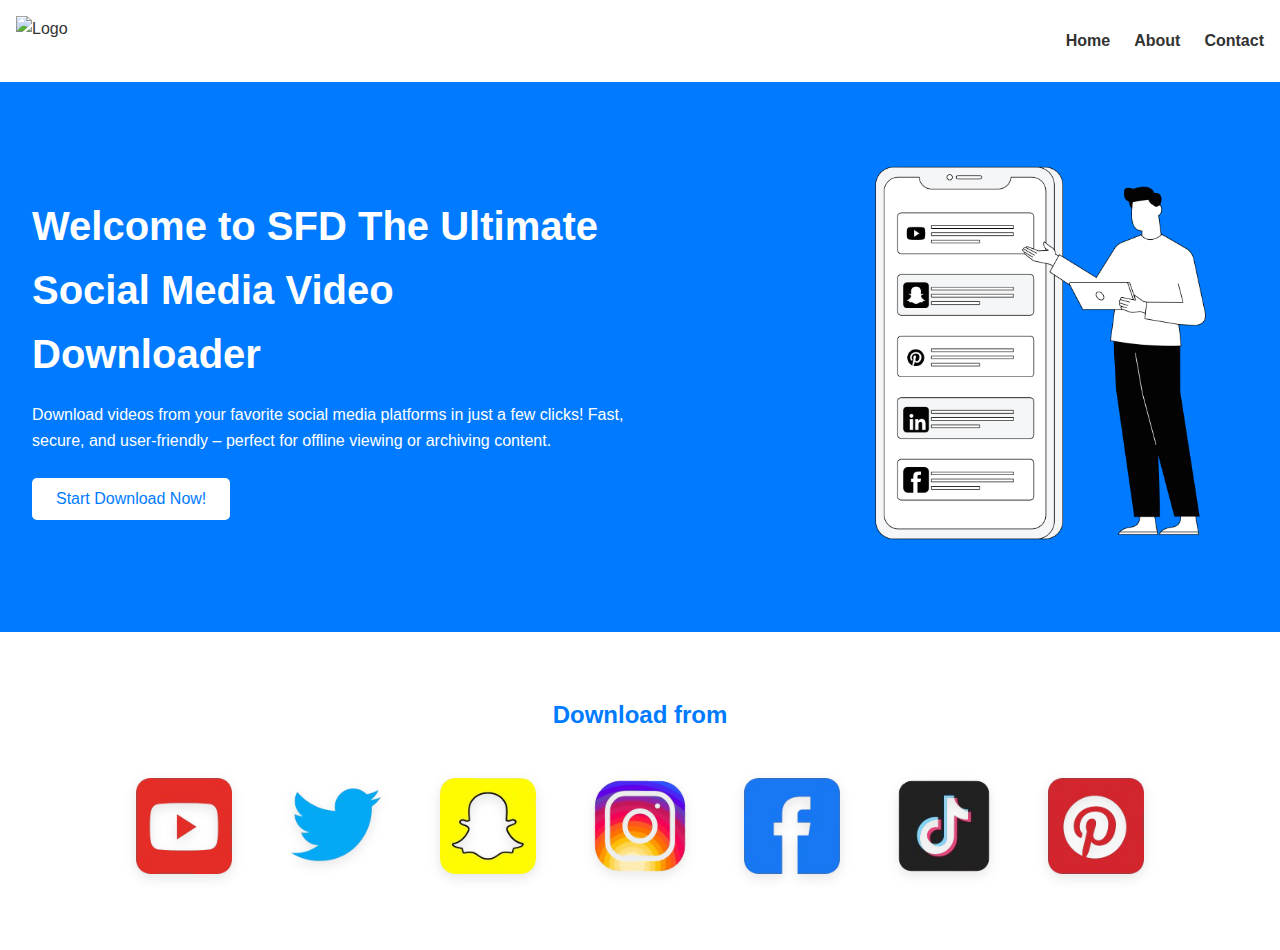
==== frontWithCusror/index.html @ 3bbd0418 "done" ====
<!DOCTYPE html>
<html lang="en">
<head>
    <meta charset="UTF-8">
    <meta name="viewport" content="width=device-width, initial-scale=1.0">
    <title>Your Website Title</title>
    <link rel="stylesheet" href="style.css">
</head>
<body>
    <header>
        <img src="logo.png" alt="Logo">
        <nav>
            <ul>
                <li><a href="#home">Home</a></li>
                <li><a href="#about">About</a></li>
                <li><a href="#contact">Contact</a></li>
            </ul>
        </nav>
    </header>

    <section class="hero">
        <div class="hero-content">
            <h1>Welcome to SFD The Ultimate
                Social Media Video Downloader</h1>
            <p>Download videos from your favorite social media
                platforms in just a few clicks! Fast, secure, and
                user-friendly – perfect for offline viewing or
                archiving content.</p>
            <button onclick="goToDownloadPage()">Start Download Now!</button>
        </div>
        <div class="hero-image">
            <img src="img/hero-image.png" alt="Hero Image">
        </div>
    </section>

    <section class="download-platforms">
        <h2>Download from</h2>
        <div class="platform-logos">
            <img src="img/youtube-logo.png" alt="YouTube">
            <img src="img/twitter-logo.png" alt="Twitter">
            <img src="img/snapchat-logo.png" alt="Snapchat">
            <img src="img/instagram-logo.png" alt="Instagram">
            <img src="img/facebook-logo.png" alt="Facebook">
            <img src="img/tiktok-logo.png" alt="TikTok">
            <img src="img/pintrest-logo.png" alt="Pintrest">
        </div>
    </section>

    <script>
        function goToDownloadPage() {
            window.location.href = 'downloadPage.html';
        }
    </script>
</body>
</html>
---- frontWithCusror/style.css ----
/* General styles */
* {
    margin: 0;
    padding: 0;
    box-sizing: border-box;
}

body {
    font-family: 'Arial', sans-serif;
    line-height: 1.6;
    color: #333;
    background-color: #f4f4f4;
    margin: 0;
    padding: 0;
}

/* Header styles */
header {
    background-color: #fff;
    box-shadow: 0 2px 5px rgba(0,0,0,0.1);
    padding: 1rem;
    display: flex;
    justify-content: space-between;
    align-items: center;
}

header img {
    height: 50px;
}

nav ul {
    display: flex;
    list-style: none;
}

nav ul li {
    margin-left: 1.5rem;
}

nav ul li a {
    text-decoration: none;
    color: #333;
    font-weight: bold;
    transition: color 0.3s ease;
}

nav ul li a:hover {
    color: #007bff;
}

/* Hero section styles */
.hero {
    display: flex;
    align-items: center;
    justify-content: space-between;
    padding: 4rem 2rem;
    background-color: #007bff;
    color: #fff;
}

.hero-content {
    flex: 1;
    padding-right: 2rem;
}

.hero-content h1 {
    font-size: 2.5rem;
    margin-bottom: 1rem;
}

.hero-content p {
    margin-bottom: 1.5rem;
}

.hero-content button {
    padding: 0.75rem 1.5rem;
    font-size: 1rem;
    background-color: #fff;
    color: #007bff;
    border: none;
    border-radius: 5px;
    cursor: pointer;
    transition: background-color 0.3s ease, color 0.3s ease;
}

.hero-content button:hover {
    background-color: #0056b3;
    color: #fff;
}

.hero-image {
    flex: 1;
    text-align: right;
}

.hero-image img {
    max-width: 70%;
    height: auto;
    border-radius: 10px;
    /* box-shadow: 0 5px 15px rgba(0,0,0,0.2); */
}

/* Download platforms section styles */
.download-platforms {
    padding: 4rem 2rem;
    text-align: center;
    background-color: #fff;
}

.download-platforms h2 {
    margin-bottom: 2rem;
    color: #007bff;
}

.platform-logos {
    display: flex;
    justify-content: center;
    flex-wrap: wrap;
    gap: 2rem;
}

.platform-logos img {
    height: 120px;
    transition: transform 0.3s ease, filter 0.3s ease;
    filter: drop-shadow(0 4px 6px rgba(0,0,0,0.1));
    cursor: pointer; /* Changes cursor to hand */
}

.platform-logos img:hover {
    transform: scale(1.1);
    filter: drop-shadow(13px 28px 62px 10px rgba(0,0,0,0.1),0px 10px 15px -3px rgba(0,0,0,0.1));
}

/* Add this if the images are not already wrapped in anchor tags */
.platform-logos a {
    display: inline-block;
    text-decoration: none;
}
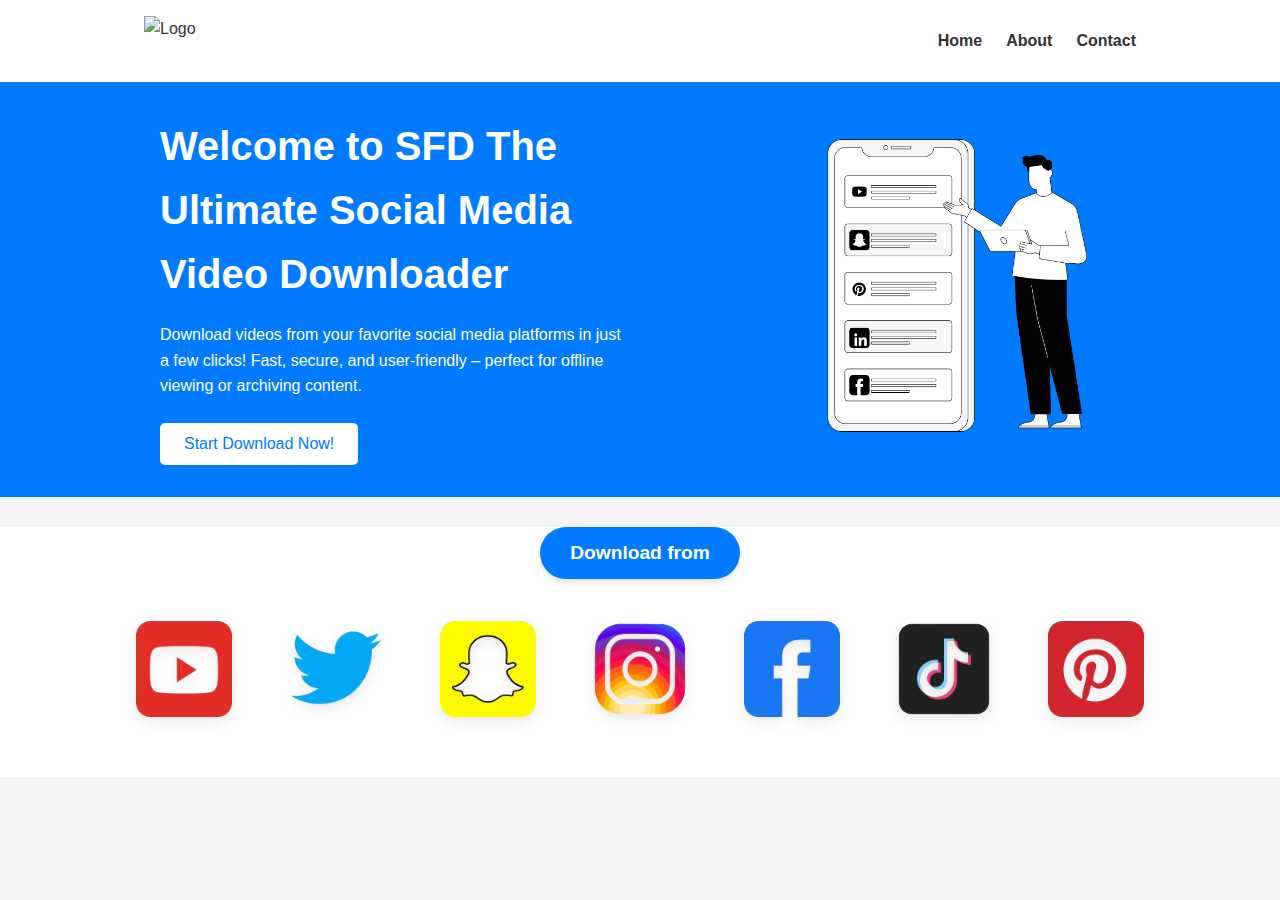
==== commit 85f00ad3: "done" ====
--- a/frontWithCusror/index.html
+++ b/frontWithCusror/index.html
@@ -8,33 +8,41 @@
 </head>
 <body>
     <header>
-        <img src="logo.png" alt="Logo">
-        <nav>
-            <ul>
+        <div class="header-container">
+            <img src="logo.png" alt="Logo">
+            <nav>
+                <ul>
                 <li><a href="#home">Home</a></li>
                 <li><a href="#about">About</a></li>
                 <li><a href="#contact">Contact</a></li>
             </ul>
         </nav>
+        </div>
     </header>
 
     <section class="hero">
-        <div class="hero-content">
-            <h1>Welcome to SFD The Ultimate
+        <div class="hero-container">
+            <div class="hero-content">
+                <h1>Welcome to SFD The Ultimate
                 Social Media Video Downloader</h1>
             <p>Download videos from your favorite social media
                 platforms in just a few clicks! Fast, secure, and
                 user-friendly – perfect for offline viewing or
                 archiving content.</p>
             <button onclick="goToDownloadPage()">Start Download Now!</button>
-        </div>
-        <div class="hero-image">
-            <img src="img/hero-image.png" alt="Hero Image">
+            </div>
+            <div class="hero-image">
+                <img src="img/hero-image.png" alt="Hero Image">
+            </div>
         </div>
     </section>
 
+    <div class="download-button-container">
+        <button class="download-button">Download from</button>
+    </div>
+
     <section class="download-platforms">
-        <h2>Download from</h2>
+        <!-- <h2>Download from</h2> -->
         <div class="platform-logos">
             <img src="img/youtube-logo.png" alt="YouTube">
             <img src="img/twitter-logo.png" alt="Twitter">
--- a/frontWithCusror/style.css
+++ b/frontWithCusror/style.css
@@ -18,12 +18,20 @@
 header {
     background-color: #fff;
     box-shadow: 0 2px 5px rgba(0,0,0,0.1);
+    /* padding: 1rem; */
+    display: flex;
+    justify-content: center;
+    align-items: center;
+    width: 100%;
+}
+.header-container {
+    /* border: 1px solid #ddd; */
     padding: 1rem;
     display: flex;
     justify-content: space-between;
     align-items: center;
+    width: 80%;
 }
-
 header img {
     height: 50px;
 }
@@ -51,13 +59,20 @@
 /* Hero section styles */
 .hero {
     display: flex;
+    justify-content: center;
+    align-items: center;
+    width: 100%;
+    background-color: #007bff;
+}
+.hero-container {
+    display: flex;
     align-items: center;
     justify-content: space-between;
-    padding: 4rem 2rem;
+    width: 80%;
+    padding: 2rem 2rem;
     background-color: #007bff;
     color: #fff;
 }
-
 .hero-content {
     flex: 1;
     padding-right: 2rem;
@@ -102,7 +117,7 @@
 
 /* Download platforms section styles */
 .download-platforms {
-    padding: 4rem 2rem;
+    padding: 3rem 2rem;
     text-align: center;
     background-color: #fff;
 }
@@ -135,4 +150,49 @@
 .platform-logos a {
     display: inline-block;
     text-decoration: none;
+    
+}
+
+.download-button-container {
+    text-align: center;
+    margin-top: -30px;
+    margin-bottom: -30px;
+    position: relative;
+    z-index: 10;
+    background-color: #ffffff;
+}
+
+.download-button {
+    background-color: #007bff;
+    color: white;
+    border: none;
+    padding: 15px 30px;
+    font-size: 1.2rem;
+    font-weight: bold;
+    border-radius: 50px;
+    cursor: pointer;
+    transition: all 0.3s ease;
+    box-shadow: 0 4px 6px rgba(0, 0, 0, 0.1);
+}
+
+.download-button:hover {
+    background-color: #0056b3;
+    transform: translateY(-2px);
+    box-shadow: 0 6px 8px rgba(0, 0, 0, 0.2);
+}
+
+.download-button:active {
+    transform: translateY(1px);
+    box-shadow: 0 2px 4px rgba(0, 0, 0, 0.1);
+}
+
+.download-platforms {
+    padding-top: 60px;
+    /* ... existing styles ... */
+}
+
+/* Add some margin to the hero section if needed */
+.hero {
+    margin-bottom: 60px;
+    background-color: #007bff;
 }